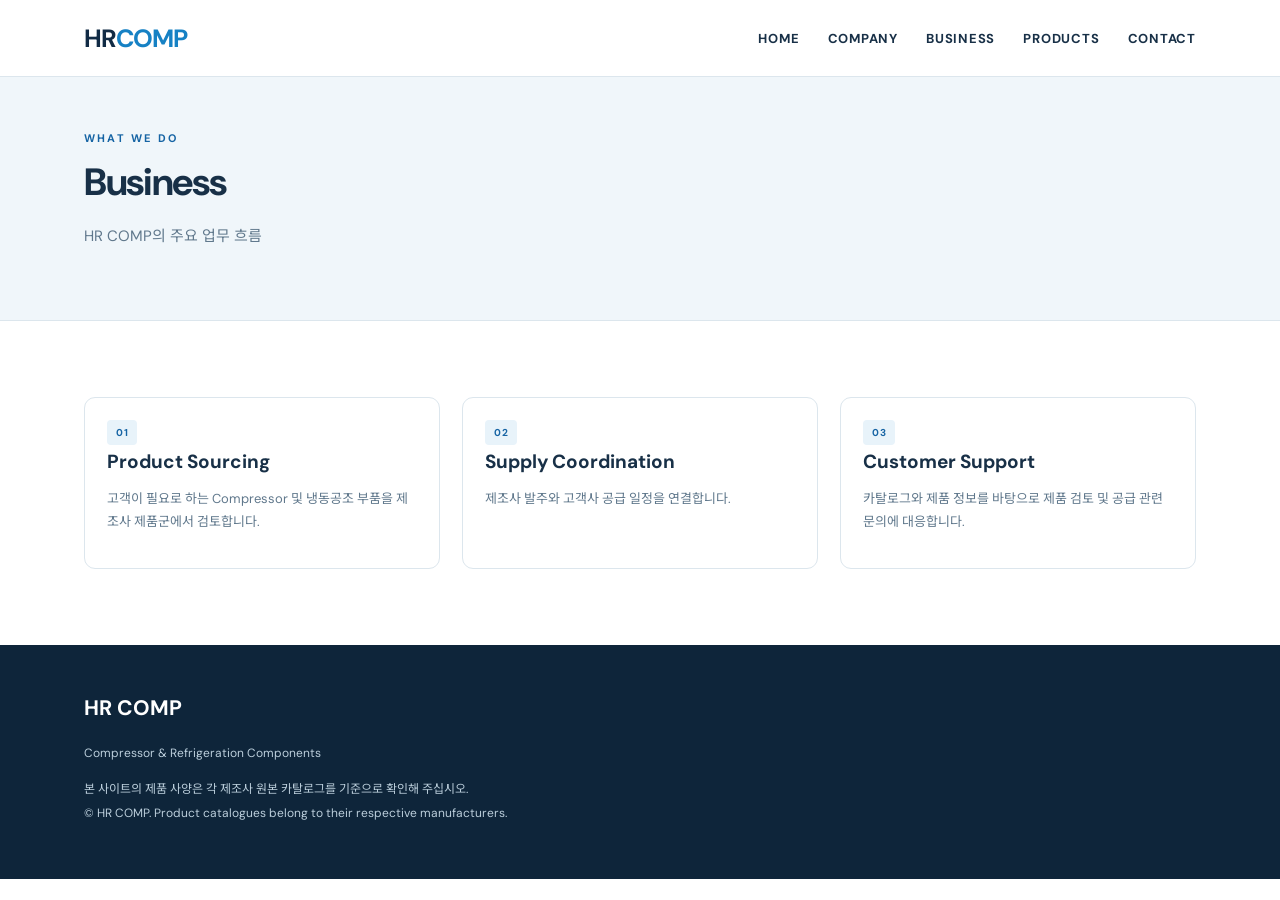
==== business/index.html @ 3e4563f3 "Add files via upload" ====
<!doctype html><html lang="ko"><head><meta charset="utf-8"><meta name="viewport" content="width=device-width,initial-scale=1"><meta name="description" content="HR COMP | HIGHLY Compressor 및 SANHUA 냉동공조 부품 제품정보와 제조사 카탈로그"><title>BUSINESS | HR COMP</title><link rel="stylesheet" href="../assets/css/style.css"></head><body><header class="top"><div class="wrap nav"><a class="logo" href="../index.html">HR<span>COMP</span></a><button class="menu-btn" aria-label="메뉴 열기">☰</button><nav class="links"><a href="../index.html">HOME</a><a href="../company/index.html">COMPANY</a><a href="../business/index.html">BUSINESS</a><a href="../products/index.html">PRODUCTS</a><a href="../contact/index.html">CONTACT</a></nav></div></header><div class="pagehead"><div class="wrap"><div class="kicker">WHAT WE DO</div><h1>Business</h1><p class="lead">HR COMP의 주요 업무 흐름</p></div></div><section class="section"><div class="wrap"><div class="grid3"><div class="panel"><div class="body"><span class="tag">01</span><h3>Product Sourcing</h3><p>고객이 필요로 하는 Compressor 및 냉동공조 부품을 제조사 제품군에서 검토합니다.</p></div></div><div class="panel"><div class="body"><span class="tag">02</span><h3>Supply Coordination</h3><p>제조사 발주와 고객사 공급 일정을 연결합니다.</p></div></div><div class="panel"><div class="body"><span class="tag">03</span><h3>Customer Support</h3><p>카탈로그와 제품 정보를 바탕으로 제품 검토 및 공급 관련 문의에 대응합니다.</p></div></div></div></div></section><footer class="foot"><div class="wrap"><strong>HR COMP</strong><p>Compressor & Refrigeration Components</p><p>본 사이트의 제품 사양은 각 제조사 원본 카탈로그를 기준으로 확인해 주십시오.<br>© HR COMP. Product catalogues belong to their respective manufacturers.</p></div></footer><script src="../assets/js/main.js"></script></body></html>
---- assets/css/style.css ----
@import url('https://fonts.googleapis.com/css2?family=DM+Sans:wght@400;500;600;700&family=Noto+Sans+KR:wght@400;500;600;700&display=swap');
:root{--navy:#112b45;--ink:#183047;--blue:#1664a4;--light:#edf5fa;--muted:#60788c;--line:#dce6ed;--bg:#f7fafc}*{box-sizing:border-box}html{scroll-behavior:smooth}body{margin:0;font-family:'DM Sans','Noto Sans KR',sans-serif;color:var(--ink);background:white}a{text-decoration:none;color:inherit}button,input,select{font:inherit}.wrap{max-width:1160px;margin:auto;padding:0 24px}.top{background:white;border-bottom:1px solid var(--line);position:sticky;top:0;z-index:10}.nav{display:flex;justify-content:space-between;align-items:center;min-height:76px;gap:20px}.logo{font-size:25px;font-weight:700;letter-spacing:-1px;color:var(--navy)}.logo span{color:#1681c4}.links{display:flex;gap:28px;align-items:center;font-size:13px;font-weight:700;letter-spacing:.06em}.links a:hover,.links a.active{color:var(--blue)}.menu-btn{display:none;border:1px solid var(--line);background:white;padding:9px 12px;border-radius:7px}.hero{background:linear-gradient(108deg,#0b2944,#164e77 62%,#1d6e9d);color:white;padding:82px 0 90px;overflow:hidden}.hero-inner{display:grid;grid-template-columns:1.1fr .9fr;align-items:center;gap:40px}.eyebrow{color:#7bc5ec;font-size:12px;letter-spacing:.19em;font-weight:700}.hero h1{font-size:clamp(35px,5vw,61px);letter-spacing:-.045em;line-height:1.17;margin:16px 0 22px}.hero p{color:#d6e7f3;line-height:1.9;font-size:15px;max-width:550px}.hero-art{position:relative;min-height:290px;display:grid;grid-template-columns:1fr 1fr;gap:14px;align-items:center}.hero-art img{width:100%;height:250px;object-fit:cover;border:5px solid #ffffff22;border-radius:12px;box-shadow:0 20px 50px #0004}.hero-art img:nth-child(2){transform:translateY(26px)}.btn{display:inline-flex;align-items:center;justify-content:center;gap:8px;background:var(--blue);color:white;border-radius:6px;padding:13px 22px;font-weight:700;font-size:13px;border:1px solid var(--blue);cursor:pointer}.btn:hover{filter:brightness(1.09)}.btn.outline{background:transparent;border-color:#ffffff77;color:white}.btn.light{background:white;color:var(--blue);border-color:var(--line)}.actions{display:flex;gap:10px;flex-wrap:wrap;margin-top:28px}.section{padding:76px 0}.section.soft{background:var(--bg)}.kicker{font-size:11px;font-weight:700;color:var(--blue);letter-spacing:.2em}.section h2,.pagehead h1{font-size:clamp(27px,3vw,38px);letter-spacing:-.035em;margin:12px 0 14px}.lead{color:var(--muted);line-height:1.9;font-size:15px}.grid2{display:grid;grid-template-columns:repeat(2,minmax(0,1fr));gap:22px}.grid3{display:grid;grid-template-columns:repeat(3,minmax(0,1fr));gap:22px}.panel{background:white;border:1px solid var(--line);border-radius:11px;overflow:hidden;transition:transform .15s,box-shadow .15s}.panel:hover{transform:translateY(-3px);box-shadow:0 12px 32px #12324c10}.panel img{width:100%;height:205px;object-fit:contain;background:#f1f7fb;padding:12px}.panel .body{padding:22px}.panel h3{margin:4px 0 8px;font-size:19px}.panel p{font-size:13px;line-height:1.8;color:var(--muted)}.tag{display:inline-block;font-size:10px;font-weight:700;color:var(--blue);background:#e8f3fa;padding:6px 9px;border-radius:4px;letter-spacing:.07em}.pagehead{padding:54px 0;background:#f0f6fa;border-bottom:1px solid var(--line)}.pagehead p{max-width:730px}.toolbar{display:flex;gap:12px;flex-wrap:wrap;margin:28px 0}.toolbar input,.toolbar select{border:1px solid #cad9e3;border-radius:7px;padding:13px 14px;background:white;min-width:170px;color:var(--ink)}.toolbar input{flex:1;min-width:210px}.pillset{display:flex;gap:9px;flex-wrap:wrap;margin:18px 0 22px}.pill{padding:9px 15px;border:1px solid var(--line);background:white;border-radius:50px;color:var(--muted);font-size:13px;cursor:pointer}.pill.selected{background:var(--navy);color:white;border-color:var(--navy)}.result{color:var(--muted);font-size:13px;margin:0 0 18px}.detail{display:grid;grid-template-columns:320px 1fr;gap:35px;margin:34px 0}.detail img{width:100%;border:1px solid var(--line);border-radius:10px;background:var(--bg)}.detail h2{font-size:32px;margin:10px 0}.pdfbox{background:var(--bg);border:1px solid var(--line);padding:22px;border-radius:9px;margin:26px 0}.pdfbox iframe{width:100%;height:660px;border:1px solid var(--line);background:white;margin-top:16px}.crumb{font-size:12px;color:var(--muted);margin:24px 0}.crumb a{color:var(--blue)}.notice{padding:16px 20px;background:#eff7fb;border-left:3px solid #2485bb;color:#466b84;font-size:13px;line-height:1.9}.foot{background:#0e253a;color:#bbcedb;padding:42px 0;font-size:12px;line-height:2}.foot strong{color:white;font-size:21px}.split{display:grid;grid-template-columns:1fr 1fr;gap:45px;align-items:center}.split img{max-width:100%;border-radius:8px;max-height:380px;object-fit:contain}.textblock{max-width:850px;line-height:2;color:#526d80}.empty{padding:40px;color:var(--muted);border:1px dashed var(--line);border-radius:8px}.stats{display:flex;gap:40px;flex-wrap:wrap;margin-top:28px}.stats strong{display:block;color:var(--blue);font-size:24px}.stats small{color:var(--muted)}@media(max-width:780px){.nav{min-height:66px}.menu-btn{display:block}.links{display:none;position:absolute;top:65px;left:0;right:0;background:white;flex-direction:column;align-items:stretch;padding:18px 24px;gap:0;border-bottom:1px solid var(--line)}.links.open{display:flex}.links a{padding:13px}.hero{padding:56px 0 65px}.hero-inner,.grid2,.grid3,.split,.detail{grid-template-columns:1fr}.hero-art{min-height:0}.hero-art img{height:160px}.section{padding:52px 0}.panel img{height:180px}.detail img{max-height:320px;object-fit:contain}.pdfbox iframe{height:450px}.toolbar input,.toolbar select{width:100%}.stats{gap:20px}}
.hero-identity{border:1px solid #ffffff45;border-radius:18px;padding:52px 32px;min-height:300px;display:flex;flex-direction:column;justify-content:center;background:linear-gradient(145deg,#ffffff16,#ffffff04)}.hero-identity span{font-size:13px;letter-spacing:.22em;color:#9fd6f3}.hero-identity strong{font-size:clamp(29px,3vw,43px);line-height:1.3;margin:22px 0;color:white}.hero-identity small{color:#bcd9eb}.identity-panel{background:#e9f3f9;padding:45px;border-radius:12px}.identity-panel strong{font-size:30px;color:var(--navy)}.identity-panel p{line-height:2.2;color:var(--muted)}.catalog-group{margin:24px 0 48px}.catalog-group h2{font-size:22px;border-bottom:1px solid var(--line);padding-bottom:12px;margin-bottom:20px}.catalog-group h2 small{font-size:12px;font-weight:400;color:var(--muted)}.contact-grid{display:grid;grid-template-columns:repeat(2,minmax(0,1fr));gap:14px;margin-top:26px}.contact-item{border:1px solid var(--line);border-radius:9px;padding:20px}.contact-item strong{color:var(--navy)}.contact-item p{color:var(--muted);overflow-wrap:anywhere}.panel b{font-size:13px;color:var(--blue)}@media(max-width:780px){.hero-identity{min-height:180px;padding:28px}.contact-grid{grid-template-columns:1fr}}
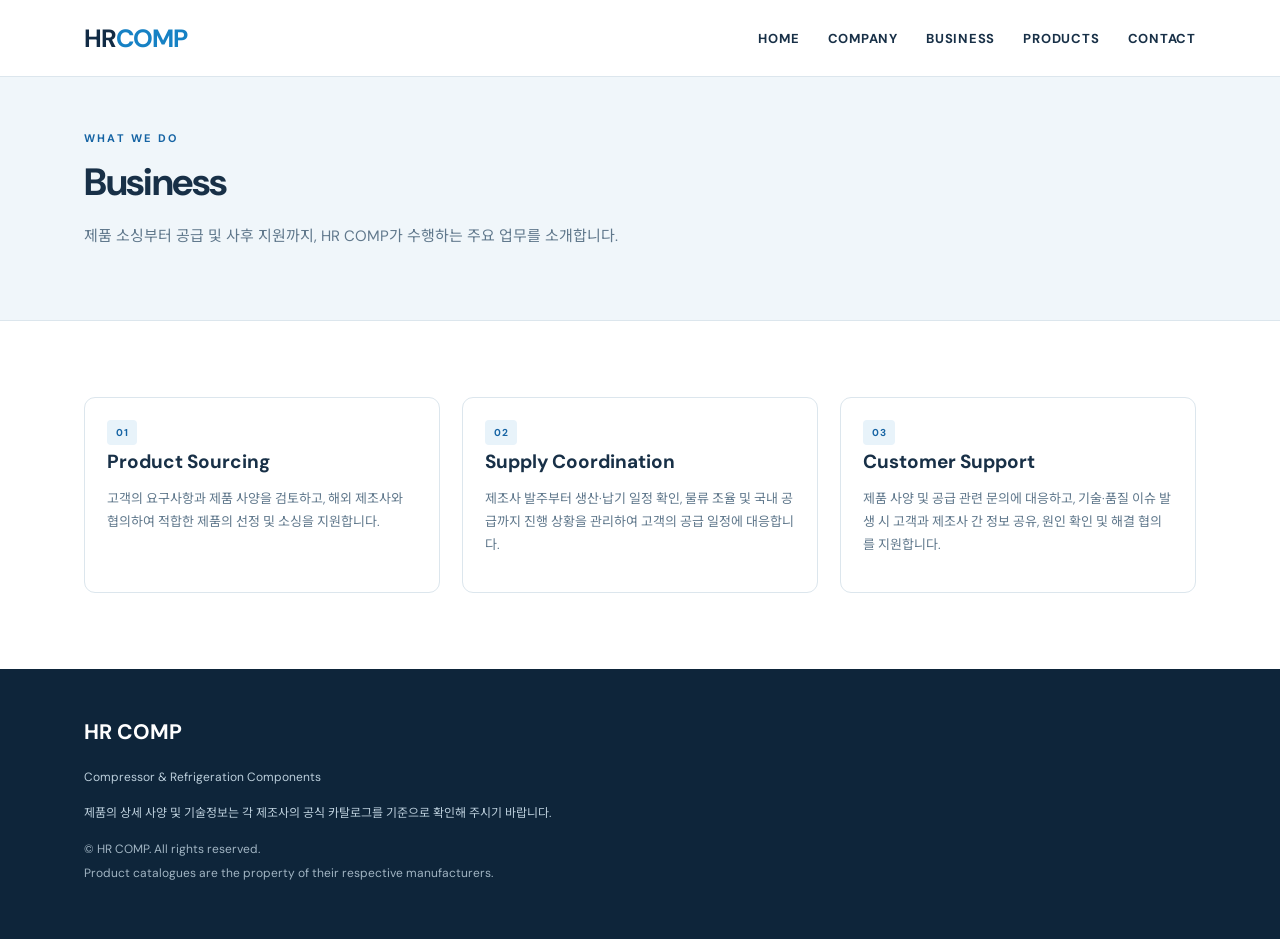
==== commit 675a238b: "vv1" ====
--- a/business/index.html
+++ b/business/index.html
@@ -1 +1 @@
-<!doctype html><html lang="ko"><head><meta charset="utf-8"><meta name="viewport" content="width=device-width,initial-scale=1"><meta name="description" content="HR COMP | HIGHLY Compressor 및 SANHUA 냉동공조 부품 제품정보와 제조사 카탈로그"><title>BUSINESS | HR COMP</title><link rel="stylesheet" href="../assets/css/style.css"></head><body><header class="top"><div class="wrap nav"><a class="logo" href="../index.html">HR<span>COMP</span></a><button class="menu-btn" aria-label="메뉴 열기">☰</button><nav class="links"><a href="../index.html">HOME</a><a href="../company/index.html">COMPANY</a><a href="../business/index.html">BUSINESS</a><a href="../products/index.html">PRODUCTS</a><a href="../contact/index.html">CONTACT</a></nav></div></header><div class="pagehead"><div class="wrap"><div class="kicker">WHAT WE DO</div><h1>Business</h1><p class="lead">HR COMP의 주요 업무 흐름</p></div></div><section class="section"><div class="wrap"><div class="grid3"><div class="panel"><div class="body"><span class="tag">01</span><h3>Product Sourcing</h3><p>고객이 필요로 하는 Compressor 및 냉동공조 부품을 제조사 제품군에서 검토합니다.</p></div></div><div class="panel"><div class="body"><span class="tag">02</span><h3>Supply Coordination</h3><p>제조사 발주와 고객사 공급 일정을 연결합니다.</p></div></div><div class="panel"><div class="body"><span class="tag">03</span><h3>Customer Support</h3><p>카탈로그와 제품 정보를 바탕으로 제품 검토 및 공급 관련 문의에 대응합니다.</p></div></div></div></div></section><footer class="foot"><div class="wrap"><strong>HR COMP</strong><p>Compressor & Refrigeration Components</p><p>본 사이트의 제품 사양은 각 제조사 원본 카탈로그를 기준으로 확인해 주십시오.<br>© HR COMP. Product catalogues belong to their respective manufacturers.</p></div></footer><script src="../assets/js/main.js"></script></body></html>+<!doctype html><html lang="ko"><head><meta charset="utf-8"><meta name="viewport" content="width=device-width,initial-scale=1"><meta name="description" content="HR COMP | HIGHLY Compressor 및 SANHUA 냉동공조 부품 제품정보와 제조사 카탈로그"><title>BUSINESS | HR COMP</title><link rel="stylesheet" href="../assets/css/style.css"></head><body><header class="top"><div class="wrap nav"><a class="logo" href="../index.html">HR<span>COMP</span></a><button class="menu-btn" aria-label="메뉴 열기">☰</button><nav class="links"><a href="../index.html">HOME</a><a href="../company/index.html">COMPANY</a><a href="../business/index.html">BUSINESS</a><a href="../products/index.html">PRODUCTS</a><a href="../contact/index.html">CONTACT</a></nav></div></header><div class="pagehead"><div class="wrap"><div class="kicker">WHAT WE DO</div><h1>Business</h1><p class="lead">제품 소싱부터 공급 및 사후 지원까지, HR COMP가 수행하는 주요 업무를 소개합니다.</p></div></div><section class="section"><div class="wrap"><div class="grid3"><div class="panel"><div class="body"><span class="tag">01</span><h3>Product Sourcing</h3><p>고객의 요구사항과 제품 사양을 검토하고, 해외 제조사와 협의하여 적합한 제품의 선정 및 소싱을 지원합니다.</p></div></div><div class="panel"><div class="body"><span class="tag">02</span><h3>Supply Coordination</h3><p>제조사 발주부터 생산·납기 일정 확인, 물류 조율 및 국내 공급까지 진행 상황을 관리하여 고객의 공급 일정에 대응합니다.</p></div></div><div class="panel"><div class="body"><span class="tag">03</span><h3>Customer Support</h3><p>제품 사양 및 공급 관련 문의에 대응하고, 기술·품질 이슈 발생 시 고객과 제조사 간 정보 공유, 원인 확인 및 해결 협의를 지원합니다.</p></div></div></div></div></section><footer class="foot"><div class="wrap"><strong>HR COMP</strong><p>Compressor &amp; Refrigeration Components</p><div class="footer-contact" id="footer-contact" aria-label="회사 연락처"></div><p>제품의 상세 사양 및 기술정보는 각 제조사의 공식 카탈로그를 기준으로 확인해 주시기 바랍니다.</p><p class="footer-copyright">© HR COMP. All rights reserved.<br>Product catalogues are the property of their respective manufacturers.</p></div></footer><script src="../assets/js/main.js"></script><script src="../assets/js/footer-contact.js?v=20261014"></script></body></html>
--- a/assets/css/style.css
+++ b/assets/css/style.css
@@ -1,3 +1,26 @@
 @import url('https://fonts.googleapis.com/css2?family=DM+Sans:wght@400;500;600;700&family=Noto+Sans+KR:wght@400;500;600;700&display=swap');
 :root{--navy:#112b45;--ink:#183047;--blue:#1664a4;--light:#edf5fa;--muted:#60788c;--line:#dce6ed;--bg:#f7fafc}*{box-sizing:border-box}html{scroll-behavior:smooth}body{margin:0;font-family:'DM Sans','Noto Sans KR',sans-serif;color:var(--ink);background:white}a{text-decoration:none;color:inherit}button,input,select{font:inherit}.wrap{max-width:1160px;margin:auto;padding:0 24px}.top{background:white;border-bottom:1px solid var(--line);position:sticky;top:0;z-index:10}.nav{display:flex;justify-content:space-between;align-items:center;min-height:76px;gap:20px}.logo{font-size:25px;font-weight:700;letter-spacing:-1px;color:var(--navy)}.logo span{color:#1681c4}.links{display:flex;gap:28px;align-items:center;font-size:13px;font-weight:700;letter-spacing:.06em}.links a:hover,.links a.active{color:var(--blue)}.menu-btn{display:none;border:1px solid var(--line);background:white;padding:9px 12px;border-radius:7px}.hero{background:linear-gradient(108deg,#0b2944,#164e77 62%,#1d6e9d);color:white;padding:82px 0 90px;overflow:hidden}.hero-inner{display:grid;grid-template-columns:1.1fr .9fr;align-items:center;gap:40px}.eyebrow{color:#7bc5ec;font-size:12px;letter-spacing:.19em;font-weight:700}.hero h1{font-size:clamp(35px,5vw,61px);letter-spacing:-.045em;line-height:1.17;margin:16px 0 22px}.hero p{color:#d6e7f3;line-height:1.9;font-size:15px;max-width:550px}.hero-art{position:relative;min-height:290px;display:grid;grid-template-columns:1fr 1fr;gap:14px;align-items:center}.hero-art img{width:100%;height:250px;object-fit:cover;border:5px solid #ffffff22;border-radius:12px;box-shadow:0 20px 50px #0004}.hero-art img:nth-child(2){transform:translateY(26px)}.btn{display:inline-flex;align-items:center;justify-content:center;gap:8px;background:var(--blue);color:white;border-radius:6px;padding:13px 22px;font-weight:700;font-size:13px;border:1px solid var(--blue);cursor:pointer}.btn:hover{filter:brightness(1.09)}.btn.outline{background:transparent;border-color:#ffffff77;color:white}.btn.light{background:white;color:var(--blue);border-color:var(--line)}.actions{display:flex;gap:10px;flex-wrap:wrap;margin-top:28px}.section{padding:76px 0}.section.soft{background:var(--bg)}.kicker{font-size:11px;font-weight:700;color:var(--blue);letter-spacing:.2em}.section h2,.pagehead h1{font-size:clamp(27px,3vw,38px);letter-spacing:-.035em;margin:12px 0 14px}.lead{color:var(--muted);line-height:1.9;font-size:15px}.grid2{display:grid;grid-template-columns:repeat(2,minmax(0,1fr));gap:22px}.grid3{display:grid;grid-template-columns:repeat(3,minmax(0,1fr));gap:22px}.panel{background:white;border:1px solid var(--line);border-radius:11px;overflow:hidden;transition:transform .15s,box-shadow .15s}.panel:hover{transform:translateY(-3px);box-shadow:0 12px 32px #12324c10}.panel img{width:100%;height:205px;object-fit:contain;background:#f1f7fb;padding:12px}.panel .body{padding:22px}.panel h3{margin:4px 0 8px;font-size:19px}.panel p{font-size:13px;line-height:1.8;color:var(--muted)}.tag{display:inline-block;font-size:10px;font-weight:700;color:var(--blue);background:#e8f3fa;padding:6px 9px;border-radius:4px;letter-spacing:.07em}.pagehead{padding:54px 0;background:#f0f6fa;border-bottom:1px solid var(--line)}.pagehead p{max-width:730px}.toolbar{display:flex;gap:12px;flex-wrap:wrap;margin:28px 0}.toolbar input,.toolbar select{border:1px solid #cad9e3;border-radius:7px;padding:13px 14px;background:white;min-width:170px;color:var(--ink)}.toolbar input{flex:1;min-width:210px}.pillset{display:flex;gap:9px;flex-wrap:wrap;margin:18px 0 22px}.pill{padding:9px 15px;border:1px solid var(--line);background:white;border-radius:50px;color:var(--muted);font-size:13px;cursor:pointer}.pill.selected{background:var(--navy);color:white;border-color:var(--navy)}.result{color:var(--muted);font-size:13px;margin:0 0 18px}.detail{display:grid;grid-template-columns:320px 1fr;gap:35px;margin:34px 0}.detail img{width:100%;border:1px solid var(--line);border-radius:10px;background:var(--bg)}.detail h2{font-size:32px;margin:10px 0}.pdfbox{background:var(--bg);border:1px solid var(--line);padding:22px;border-radius:9px;margin:26px 0}.pdfbox iframe{width:100%;height:660px;border:1px solid var(--line);background:white;margin-top:16px}.crumb{font-size:12px;color:var(--muted);margin:24px 0}.crumb a{color:var(--blue)}.notice{padding:16px 20px;background:#eff7fb;border-left:3px solid #2485bb;color:#466b84;font-size:13px;line-height:1.9}.foot{background:#0e253a;color:#bbcedb;padding:42px 0;font-size:12px;line-height:2}.foot strong{color:white;font-size:21px}.split{display:grid;grid-template-columns:1fr 1fr;gap:45px;align-items:center}.split img{max-width:100%;border-radius:8px;max-height:380px;object-fit:contain}.textblock{max-width:850px;line-height:2;color:#526d80}.empty{padding:40px;color:var(--muted);border:1px dashed var(--line);border-radius:8px}.stats{display:flex;gap:40px;flex-wrap:wrap;margin-top:28px}.stats strong{display:block;color:var(--blue);font-size:24px}.stats small{color:var(--muted)}@media(max-width:780px){.nav{min-height:66px}.menu-btn{display:block}.links{display:none;position:absolute;top:65px;left:0;right:0;background:white;flex-direction:column;align-items:stretch;padding:18px 24px;gap:0;border-bottom:1px solid var(--line)}.links.open{display:flex}.links a{padding:13px}.hero{padding:56px 0 65px}.hero-inner,.grid2,.grid3,.split,.detail{grid-template-columns:1fr}.hero-art{min-height:0}.hero-art img{height:160px}.section{padding:52px 0}.panel img{height:180px}.detail img{max-height:320px;object-fit:contain}.pdfbox iframe{height:450px}.toolbar input,.toolbar select{width:100%}.stats{gap:20px}}
 .hero-identity{border:1px solid #ffffff45;border-radius:18px;padding:52px 32px;min-height:300px;display:flex;flex-direction:column;justify-content:center;background:linear-gradient(145deg,#ffffff16,#ffffff04)}.hero-identity span{font-size:13px;letter-spacing:.22em;color:#9fd6f3}.hero-identity strong{font-size:clamp(29px,3vw,43px);line-height:1.3;margin:22px 0;color:white}.hero-identity small{color:#bcd9eb}.identity-panel{background:#e9f3f9;padding:45px;border-radius:12px}.identity-panel strong{font-size:30px;color:var(--navy)}.identity-panel p{line-height:2.2;color:var(--muted)}.catalog-group{margin:24px 0 48px}.catalog-group h2{font-size:22px;border-bottom:1px solid var(--line);padding-bottom:12px;margin-bottom:20px}.catalog-group h2 small{font-size:12px;font-weight:400;color:var(--muted)}.contact-grid{display:grid;grid-template-columns:repeat(2,minmax(0,1fr));gap:14px;margin-top:26px}.contact-item{border:1px solid var(--line);border-radius:9px;padding:20px}.contact-item strong{color:var(--navy)}.contact-item p{color:var(--muted);overflow-wrap:anywhere}.panel b{font-size:13px;color:var(--blue)}@media(max-width:780px){.hero-identity{min-height:180px;padding:28px}.contact-grid{grid-template-columns:1fr}}
+/* V2: series-specific catalogue and product-focused visuals */
+.series-visual{border:1px solid var(--line);border-radius:10px;overflow:hidden;background:#f1f7fb;align-self:start}
+.series-visual img{display:block;width:100%;height:230px;object-fit:contain;border:0;border-radius:0;background:#f1f7fb}
+.series-visual-caption{font-size:11px;color:var(--muted);padding:0 14px 10px;text-align:center}
+.pdf-controls{display:flex;gap:12px;align-items:center;justify-content:flex-end;flex-wrap:wrap;background:white;border:1px solid var(--line);padding:10px 14px;border-radius:8px;margin:20px 0 12px}
+.pdf-status{margin-right:auto;font-size:13px;color:var(--muted)}
+.pdf-control{width:34px;height:34px;background:white;border:1px solid var(--line);border-radius:6px;font-size:20px;cursor:pointer;color:var(--navy)}
+.pdf-zoom{font-size:13px;min-width:45px;text-align:center}
+.pdf-series-viewer{max-height:780px;overflow:auto;background:#e8edf1;padding:16px;border:1px solid var(--line);border-radius:7px}
+.pdf-page{margin:0 auto 20px;max-width:max-content;text-align:center}
+.pdf-page-label{font-size:12px;color:#496275;margin-bottom:7px}
+.pdf-page canvas{display:block;background:white;box-shadow:0 2px 10px #112b4520;max-width:none}
+@media(max-width:780px){.series-visual img{height:200px}.pdf-series-viewer{max-height:620px;padding:8px}.pdf-controls{gap:8px}}
+
+/* 2026-10-14: contact links shared by CONTACT and site footer */
+.footer-contact{display:flex;flex-wrap:wrap;gap:4px 26px;margin:10px 0}
+.footer-contact:empty{display:none}
+.foot .footer-contact-line{margin:0 0 6px}
+.footer-contact a{color:inherit;text-decoration:none}
+.footer-contact a:hover{text-decoration:underline}
+.contact-item a{color:#15689e;text-decoration:none;overflow-wrap:anywhere}
+.contact-item a:hover{text-decoration:underline}
+.footer-copyright{font-size:12px;opacity:.85}
